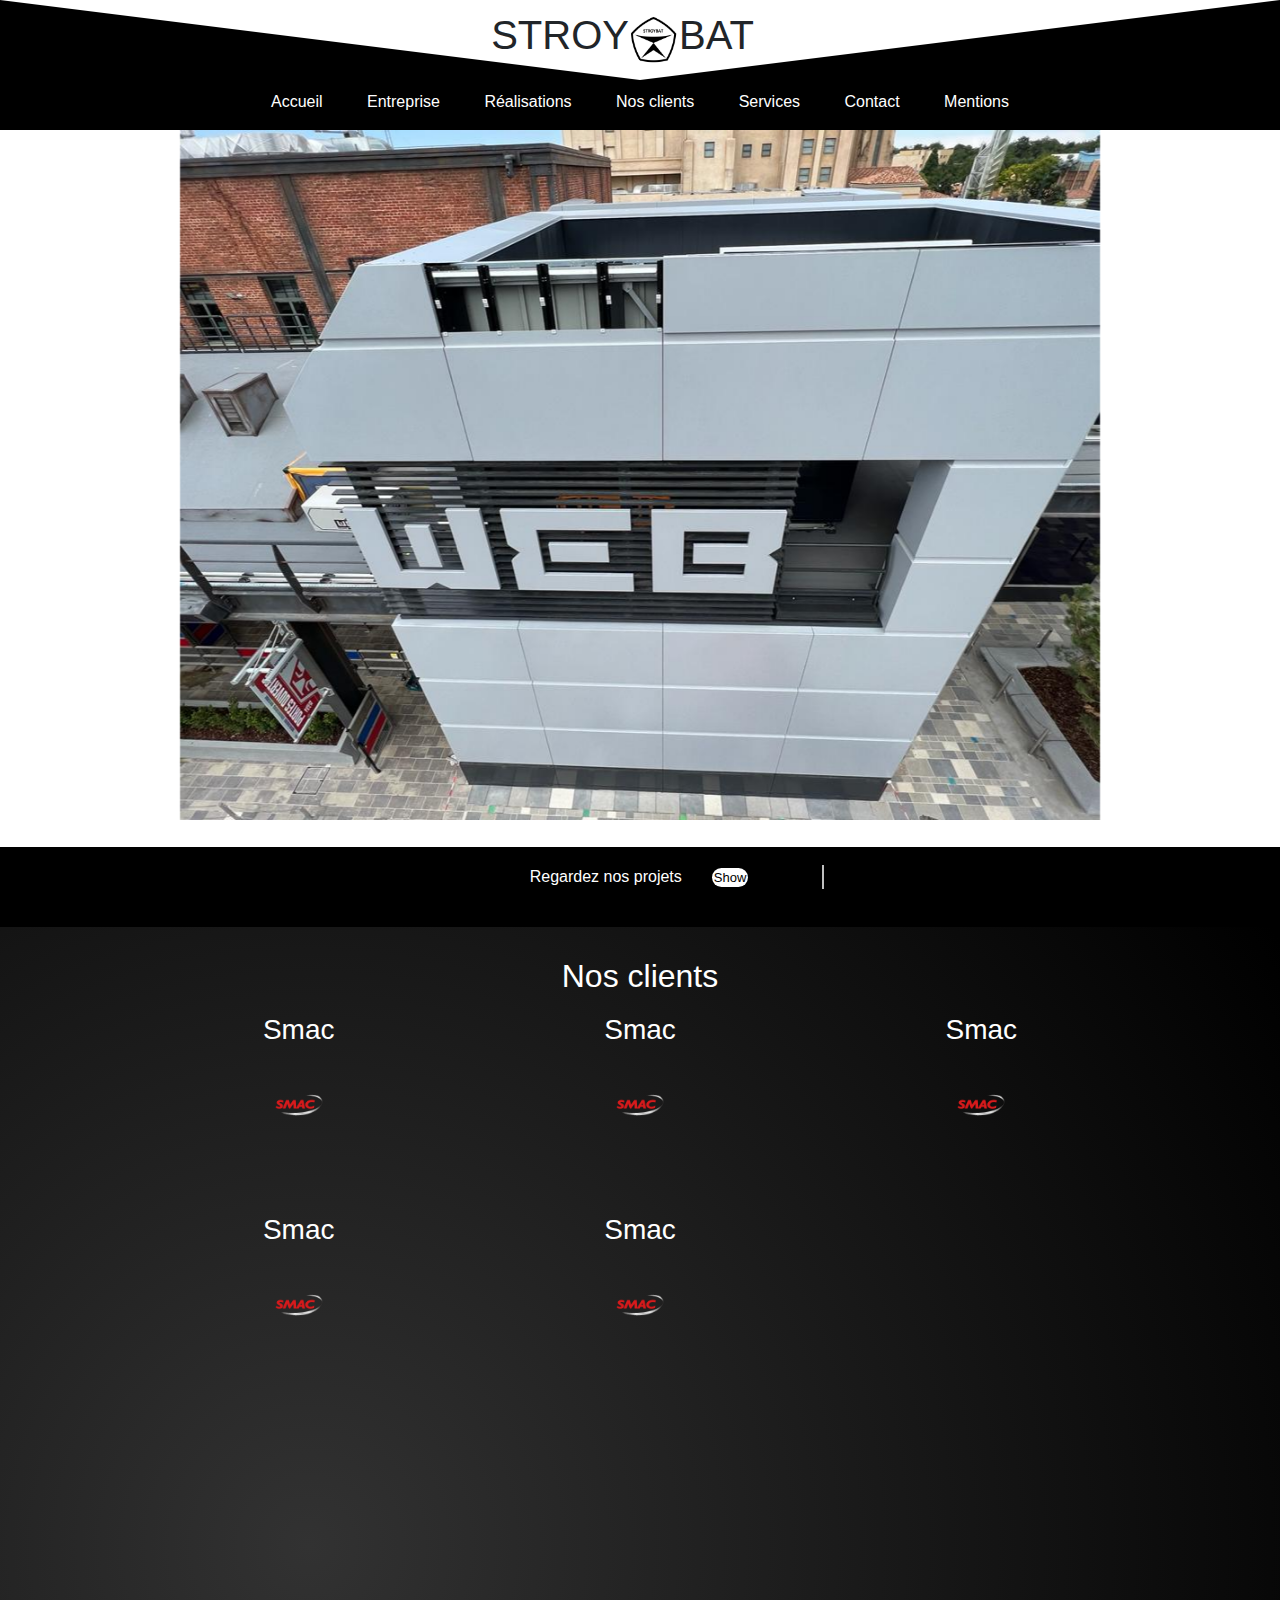
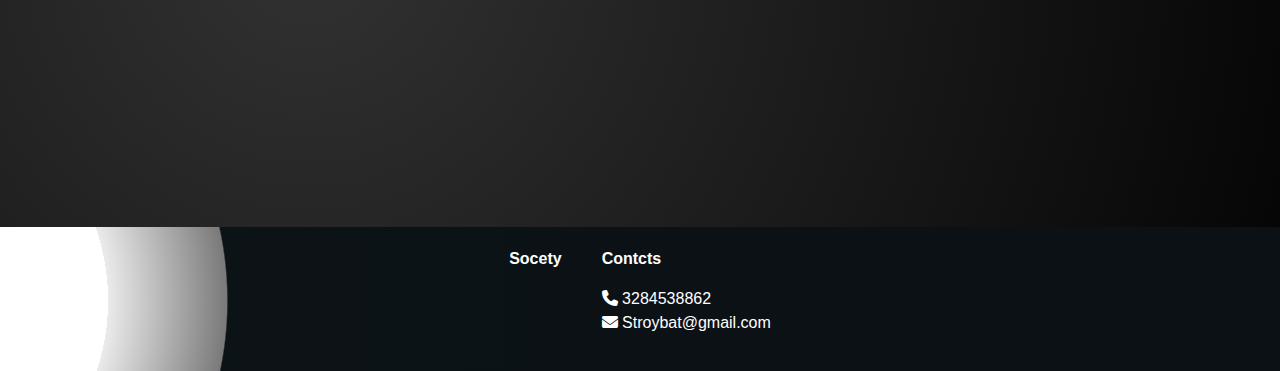
==== index.html @ cf22cf41 "intestazione" ====
<!DOCTYPE html>
<html lang="en">

<head>
    <meta charset="UTF-8">
    <meta http-equiv="X-UA-Compatible" content="IE=edge">
    <meta name="viewport" content="width=device-width, initial-scale=1.0">
    <link rel="stylesheet" href="./style.css">
    <link rel="stylesheet" href="https://cdnjs.cloudflare.com/ajax/libs/font-awesome/6.1.2/css/all.min.css">
    <link rel="stylesheet" href="https://cdn.jsdelivr.net/npm/bootstrap@4.0.0/dist/css/bootstrap.min.css"
        integrity="sha384-Gn5384xqQ1aoWXA+058RXPxPg6fy4IWvTNh0E263XmFcJlSAwiGgFAW/dAiS6JXm" crossorigin="anonymous">
    <script src="https://code.jquery.com/jquery-3.2.1.slim.min.js"
        integrity="sha384-KJ3o2DKtIkvYIK3UENzmM7KCkRr/rE9/Qpg6aAZGJwFDMVNA/GpGFF93hXpG5KkN"
        crossorigin="anonymous"></script>
    <script src="https://cdn.jsdelivr.net/npm/popper.js@1.12.9/dist/umd/popper.min.js"
        integrity="sha384-ApNbgh9B+Y1QKtv3Rn7W3mgPxhU9K/ScQsAP7hUibX39j7fakFPskvXusvfa0b4Q"
        crossorigin="anonymous"></script>
    <script src="https://cdn.jsdelivr.net/npm/bootstrap@4.0.0/dist/js/bootstrap.min.js"
        integrity="sha384-JZR6Spejh4U02d8jOt6vLEHfe/JQGiRRSQQxSfFWpi1MquVdAyjUar5+76PVCmYl"
        crossorigin="anonymous"></script>
    <title>Stroybat</title>
</head>

<body>
    <nav>


        <div class="nav-background">
            <div class="nav-background-left"></div>
            <div class="title-overlay">
                <div class="title ">
                    <h1 class="stroy-title">Stroy </h1>
                    <img class="" src="./img/Logo Stroybat (Black).jpg" alt="">
                    <h1 class="bat-title">Bat </h1>
                </div>
            </div>
            <div class="nav-background-right"></div>
        </div>
        <div class="nav-container">
            <ul>
                <li><a href="./index.html">Accueil</a></li>
                <li><a href="./entreprise.html">Entreprise</a></li>
                <li><a href="./realisasion.html"> Réalisations</a></li>
                <li><a href="./clients.html">Nos clients</a></li>
                <li><a href="./services.html">Services</a></li>
                <li><a href="./contact.html">Contact</a></li>
                <li><a href="./mentions.html">Mentions</a></li>
            </ul>
        </div>
    </nav>

    <div class="slider">
        <div id="carouselExampleControls" class="carousel slide" data-ride="carousel">
            <div class="carousel-inner">
                <div class="carousel-item active">
                    <img class="d-block w-100" src="./img/object1/object1_img_1.jpeg" alt="First slide">
                </div>
                <div class="carousel-item">
                    <img class="d-block w-100" src="./img/object2/object2_img_1.jpg" alt="Second slide">
                </div>
                <div class="carousel-item">
                    <img class="d-block w-100" src="./img/object3/object3_img_1.jpeg" alt="Third slide">
                </div>
            </div>
            <a class="carousel-control-prev" href="#carouselExampleControls" role="button" data-slide="prev">
                <span class="carousel-control-prev-icon" aria-hidden="true"></span>
                <span class="sr-only">Previous</span>
            </a>
            <aclass="carousel-control-next" href="#carouselExampleControls" role="button" data-slide="next">
                <span class="carousel-control-next-icon" aria-hidden="true"></span>
                <span class="sr-only">Next</span>
                </a>
        </div>
        <div class="slider-bottom">

            <p class="line-1 anim-typewriter">Regardez nos projets<a href="./realisasion.html">Show </a> </p>


        </div>
    </div>

    <div class="partners">
        <h2>Nos clients</h2>
        <div class="partners-cards ">
            <div class="partners-card">
                <h3>Smac</h3>
                <img src="./img/clients/smac_logo.webp" alt="">
            </div>
            <div class="partners-card ">
                <h3>Smac</h3>
                <img src="./img/clients/smac_logo.webp" alt="">
            </div>
            <div class="partners-card ">
                <h3>Smac</h3>
                <img src="./img/clients/smac_logo.webp" alt="">
            </div>
            <div class="partners-card">
                <h3>Smac</h3>
                <img src="./img/clients/smac_logo.webp" alt="">
            </div>
            <div class="partners-card">
                <h3>Smac</h3>
                <img src="./img/clients/smac_logo.webp" alt="">
            </div>
        </div>
    </div>
    <footer>
        <div class="footer-container">
            <div class="links ">
                <ul>
                    <li>
                        <p>Socety</p>
                    </li>
                    <li></li>
                    <li></li>
                    <li></li>
                </ul>
            </div>
            <div class="contacts ">
                <ul>
                    <li>
                        <p>Contcts</p>
                    </li>
                    <li><i class="fa-solid fa-phone"></i> 3284538862</li>
                    <li><i class="fa-solid fa-envelope"></i> Stroybat@gmail.com</li>
                    <li></li>
                    <li></li>
                </ul>
            </div>
        </div>
    </footer>


    <script src="./script.js"></script>
</body>

</html>
---- style.css ----
* {
  margin: 0;
  padding: 0;
  box-sizing: border-box;
}

:root {
  --red: #505050;
  --black: #000000;
  --white: #ffffff;
}
.debug {
  border: 1px solid yellowgreen;
}
/* Title */
.title-overlay {
  position: absolute;
  width: 100%;
  display: flex;
  justify-content: center;
  align-items: center;
}
.stroy {
}
.title {
  display: flex;
  justify-content: center;
  align-items: center;
  margin-right: 35px;
}
.title img {
  width: 50px;
  /* margin-bottom: 25px; */
  justify-content: center;
  align-items: center;
  /* position: fixed; */
  z-index: 1000;
  border-radius: 50%;
}
.title h1 {
  height: 50px;
  text-transform: uppercase;
}
/* .stroy-title {
  margin-right: 50px;
}
.bat-title {
  margin-left: 50px;
} */
.nav-background {
  display: flex;
  align-items: center;
  width: 100%;
}
.nav-background-left {
  width: 50%;
  min-height: 80px;
  -webkit-clip-path: polygon(0 0, 0 100%, 100% 100%, 100% 25%, 75% 0);
  clip-path: polygon(0 0, 0 100%, 100% 100%, 100% 100%, 0% 0);
  background: var(--black);
}
.nav-background-right {
  width: 50%;
  min-height: 80px;
  -webkit-clip-path: polygon(0 0, 0 100%, 100% 100%, 100% 25%, 75% 0);
  clip-path: polygon(0 100%, 0 100%, 100% 100%, 100% 100%, 100% 0);
  background: var(--black);
}

/* Navbar  options*/
.nav-container {
  width: 100%;
  height: 50px;
  background-color: var(--black);
}
.nav-container ul {
  text-align: center;
  padding-top: 10px;
}
.nav-container ul li {
  display: inline;
  padding: 10px 20px;
}
nav a {
  text-decoration: none;
  color: var(--white);
}
nav a:hover {
  color: #505050;
  text-decoration: none;
}
/* slider */
.slider img {
  object-fit: contain;
  height: calc(100vh - 210px);
}

HTML CSSResult Skip Results Iframe
EDIT ON
/* Google Fonts */
/* @import url(https://fonts.googleapis.com/css?family=Anonymous+Pro); */

/* Global */
html {
  min-height: 100%;
  overflow: hidden;
}

.line-1 {
  position: relative;
  width: 23em;
  margin: 0 auto;
  border-right: 2px solid rgba(255, 255, 255, 0.75);

  text-align: center;
  white-space: nowrap;
  overflow: hidden;
  transform: translateY(-50%);
}

/* Animation */
.anim-typewriter {
  animation: typewriter 4s steps(44) 1s 1 normal both,
    blinkTextCursor 700ms steps(44) infinite normal;
}
@keyframes typewriter {
  from {
    width: 0;
  }
  to {
    width: 23em;
  }
}
@keyframes blinkTextCursor {
  from {
    border-right-color: rgba(255, 255, 255, 0.75);
  }
  to {
    border-right-color: transparent;
  }
}
.slider-bottom {
  display: flex;
  justify-content: center;
  align-items: baseline;
  background-color: var(--black);
  color: var(--white);
  width: 100%;
  height: 80px;
  padding: 30px;
}
.slider-bottom p a {
  height: 20px;
  width: 100px;
  color: var(--black);
  background-color: var(--white);
  border-radius: 20px;
  margin-left: 30px;
  border: 0px solid;
  text-decoration: none;
  text-align: center;
  padding: 2px;
  font-size: 13px;
}
.slider-bottom a:hover {
  background-color: var(--black);
  color: var(--white);
  border: 1px solid var(--white);
}

/* partners */
.partners {
  text-align: center;

  height: 100vh;
  padding: 30px 0px;
  color: var(--white);
  background: radial-gradient(
    circle at 24.1% 68.8%,
    rgb(50, 50, 50) 0%,
    rgb(0, 0, 0) 99.4%
  );
}
.partners-cards {
  display: flex;
  flex-wrap: wrap;
  width: 80%;
  margin: 0 auto;
}
.partners-card {
  width: calc(100% / 3);
  height: 200px;
  padding: 10px;
}
.partners-card img {
  height: 100px;
  overflow: hidden;
}
/* footer */
footer {
  background: radial-gradient(
    circle at -8.9% 51.2%,
    rgb(255, 255, 255) 0%,
    rgb(255, 255, 255) 15.9%,
    rgba(230, 230, 230, 0.818) 15.9%,
    rgba(92, 92, 92, 0.816) 24.4%,
    rgb(12, 19, 23) 24.5%,
    rgb(11, 17, 21) 66%
  );
  color: var(--white);
}
.footer-container {
  display: flex;
  justify-content: center;
}
.links {
  margin: 20px;
}
.contacts {
  margin: 20px;
}
ul {
  list-style-type: none;
}
ul p {
  font-weight: bold;
}
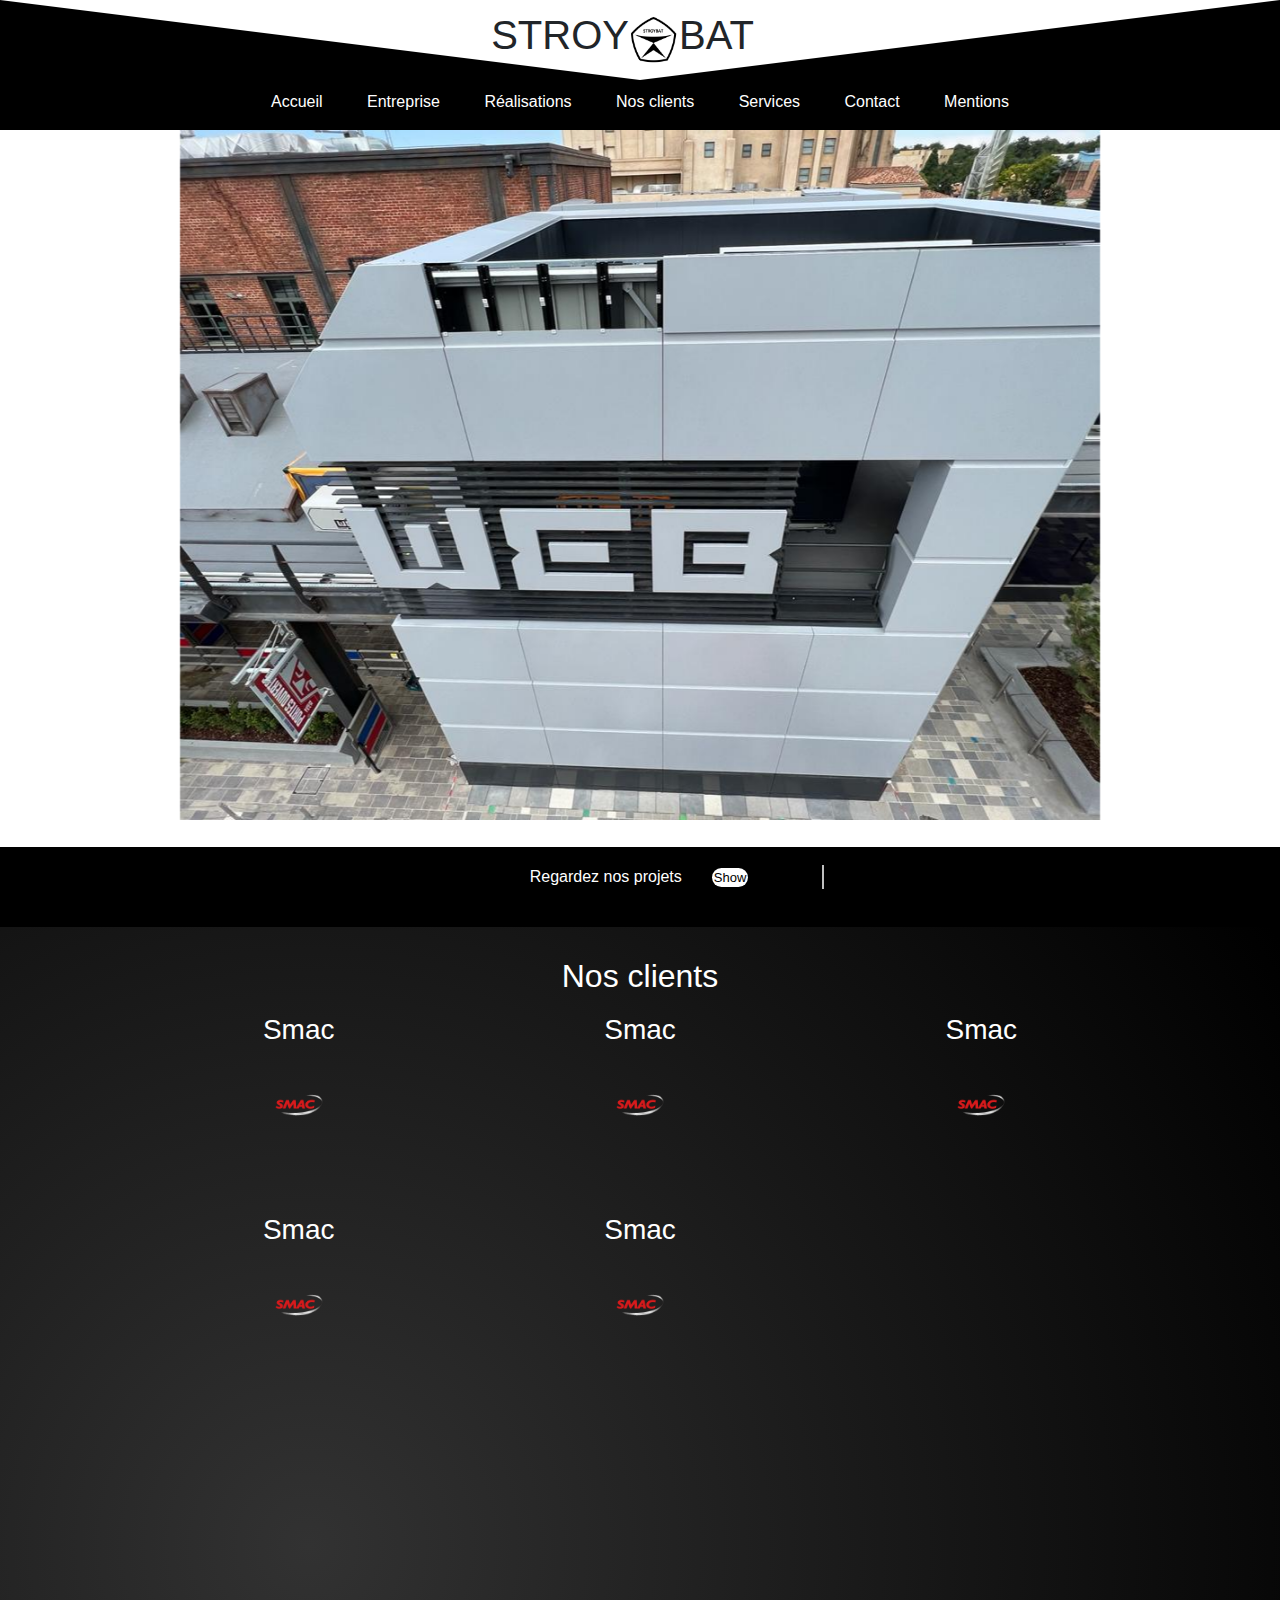
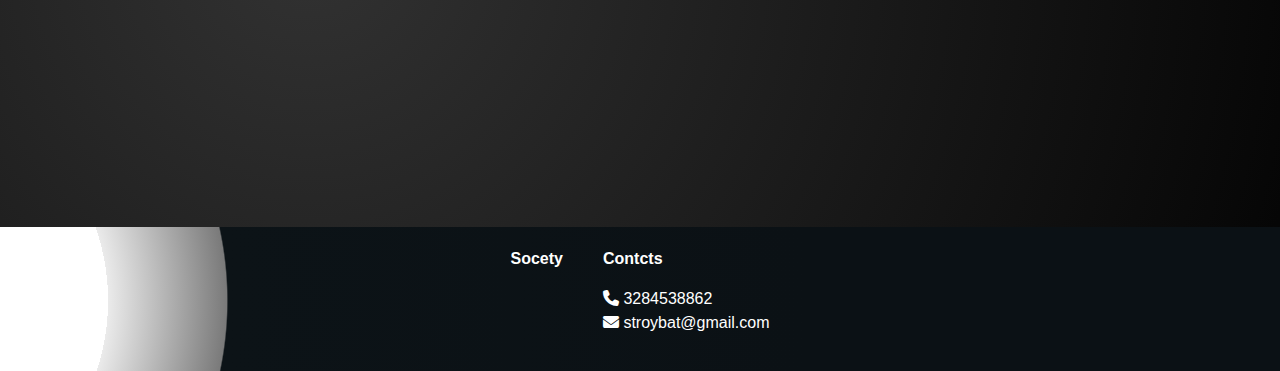
==== commit 03758b6c: "pt1" ====
--- a/index.html
+++ b/index.html
@@ -122,7 +122,7 @@
                         <p>Contcts</p>
                     </li>
                     <li><i class="fa-solid fa-phone"></i> 3284538862</li>
-                    <li><i class="fa-solid fa-envelope"></i> Stroybat@gmail.com</li>
+                    <li><i class="fa-solid fa-envelope"></i> stroybat@gmail.com</li>
                     <li></li>
                     <li></li>
                 </ul>
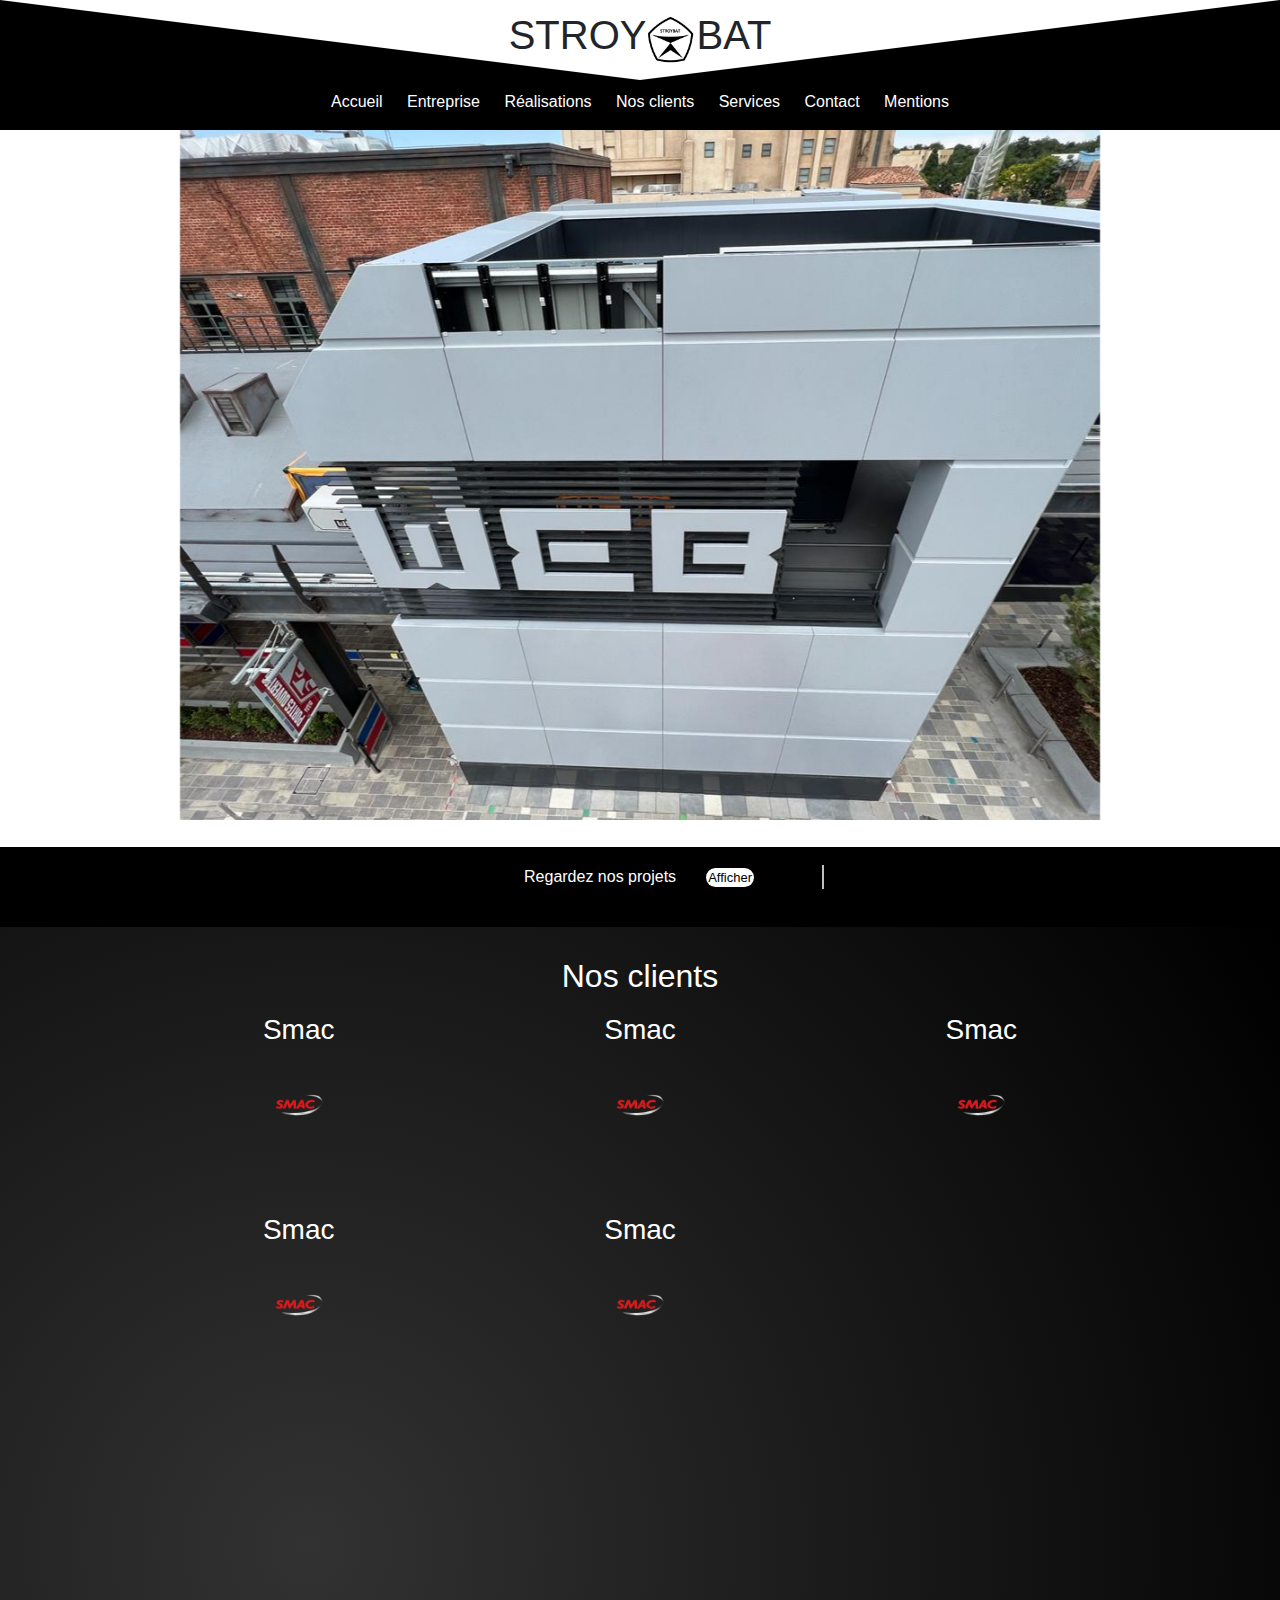
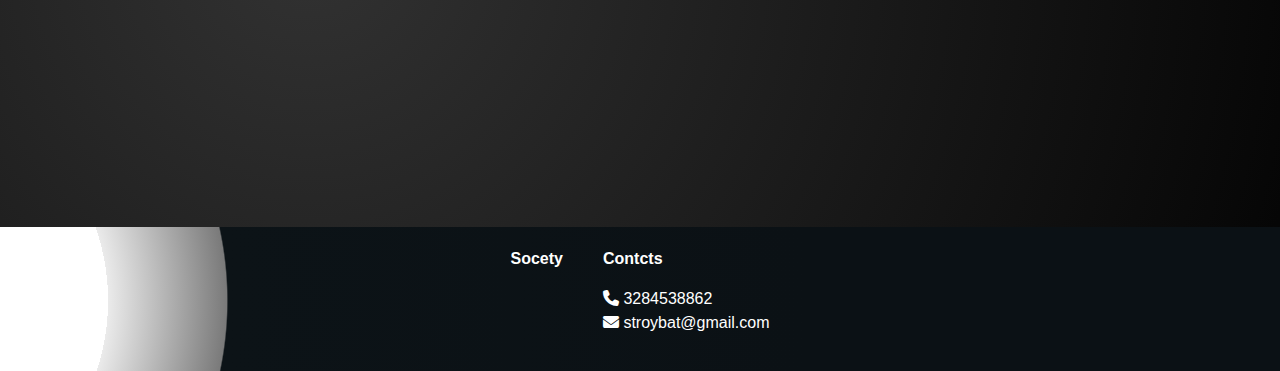
==== commit 584eb735: "fix" ====
--- a/index.html
+++ b/index.html
@@ -73,7 +73,7 @@
         </div>
         <div class="slider-bottom">
 
-            <p class="line-1 anim-typewriter">Regardez nos projets<a href="./realisasion.html">Show </a> </p>
+            <p class="line-1 anim-typewriter">Regardez nos projets<a href="./realisasion.html">Afficher </a> </p>
 
 
         </div>
--- a/style.css
+++ b/style.css
@@ -20,13 +20,13 @@
   justify-content: center;
   align-items: center;
 }
-.stroy {
-}
+/* .stroy {
+} */
 .title {
   display: flex;
   justify-content: center;
   align-items: center;
-  margin-right: 35px;
+  /* margin-right: 35px; */
 }
 .title img {
   width: 50px;
@@ -79,7 +79,7 @@
 }
 .nav-container ul li {
   display: inline;
-  padding: 10px 20px;
+  padding: 10px 10px;
 }
 nav a {
   text-decoration: none;
@@ -225,3 +225,6 @@
 ul p {
   font-weight: bold;
 }
+
+@media screen and (max-width: 815px) {
+}
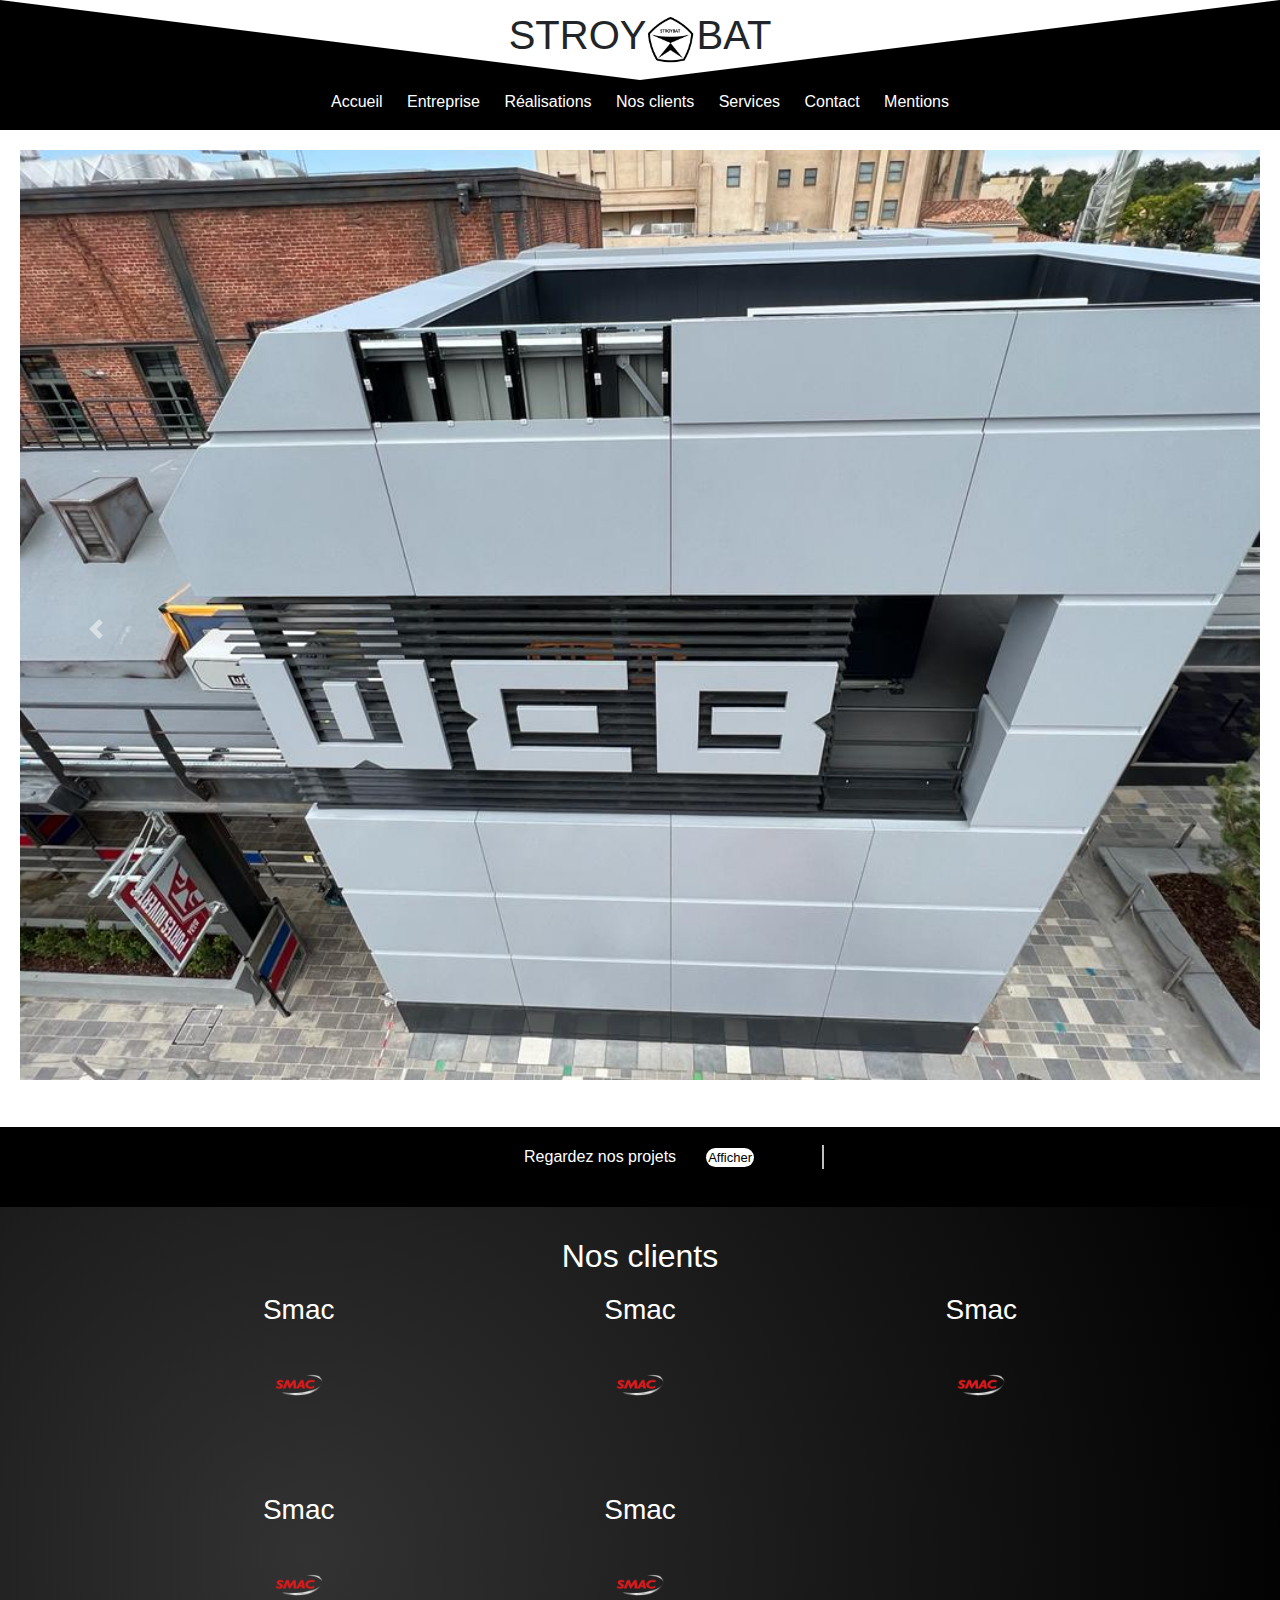
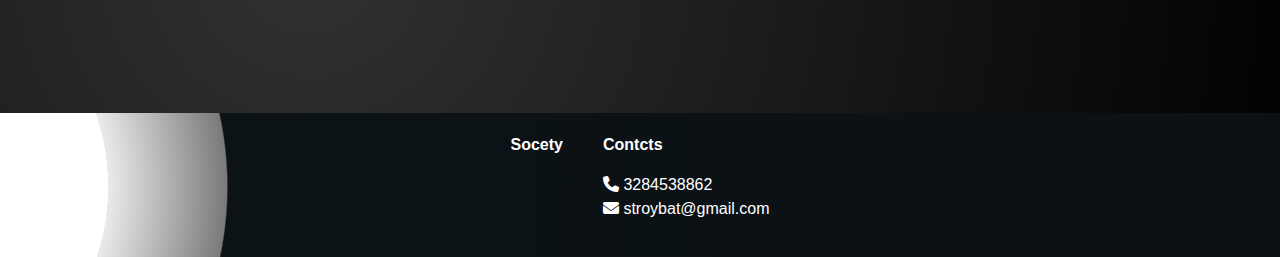
==== commit 01ddd35d: "fix" ====
--- a/index.html
+++ b/index.html
@@ -30,7 +30,7 @@
             <div class="title-overlay">
                 <div class="title ">
                     <h1 class="stroy-title">Stroy </h1>
-                    <img class="" src="./img/Logo Stroybat (Black).jpg" alt="">
+                    <img class="img-title" src="./img/Logo Stroybat (Black).jpg" alt="">
                     <h1 class="bat-title">Bat </h1>
                 </div>
             </div>
--- a/style.css
+++ b/style.css
@@ -28,13 +28,13 @@
   align-items: center;
   /* margin-right: 35px; */
 }
-.title img {
+.title .img-title {
   width: 50px;
-  /* margin-bottom: 25px; */
   justify-content: center;
   align-items: center;
   /* position: fixed; */
   z-index: 1000;
+  width: 50px;
   border-radius: 50%;
 }
 .title h1 {
@@ -91,8 +91,13 @@
 }
 /* slider */
 .slider img {
-  object-fit: contain;
-  height: calc(100vh - 210px);
+  object-fit: cover;
+  padding: 20px;
+  /* height: calc(100vh - 210px); */
+  width: 100%;
+}
+.slider {
+  overflow: hidden;
 }
 
 HTML CSSResult Skip Results Iframe
@@ -172,7 +177,7 @@
 .partners {
   text-align: center;
 
-  height: 100vh;
+  /* height: 100vh; */
   padding: 30px 0px;
   color: var(--white);
   background: radial-gradient(
@@ -227,4 +232,19 @@
 }
 
 @media screen and (max-width: 815px) {
-}
+  .nav-container ul li {
+    display: inline;
+    padding: 5px 5px;
+    font-size: 15px;
+  }
+  .nav-container {
+    height: 70px;
+  }
+  .title h1 {
+    font-size: 30px;
+  }
+  .title .img-title {
+    width: 30px;
+    margin-bottom: 20px;
+  }
+}
